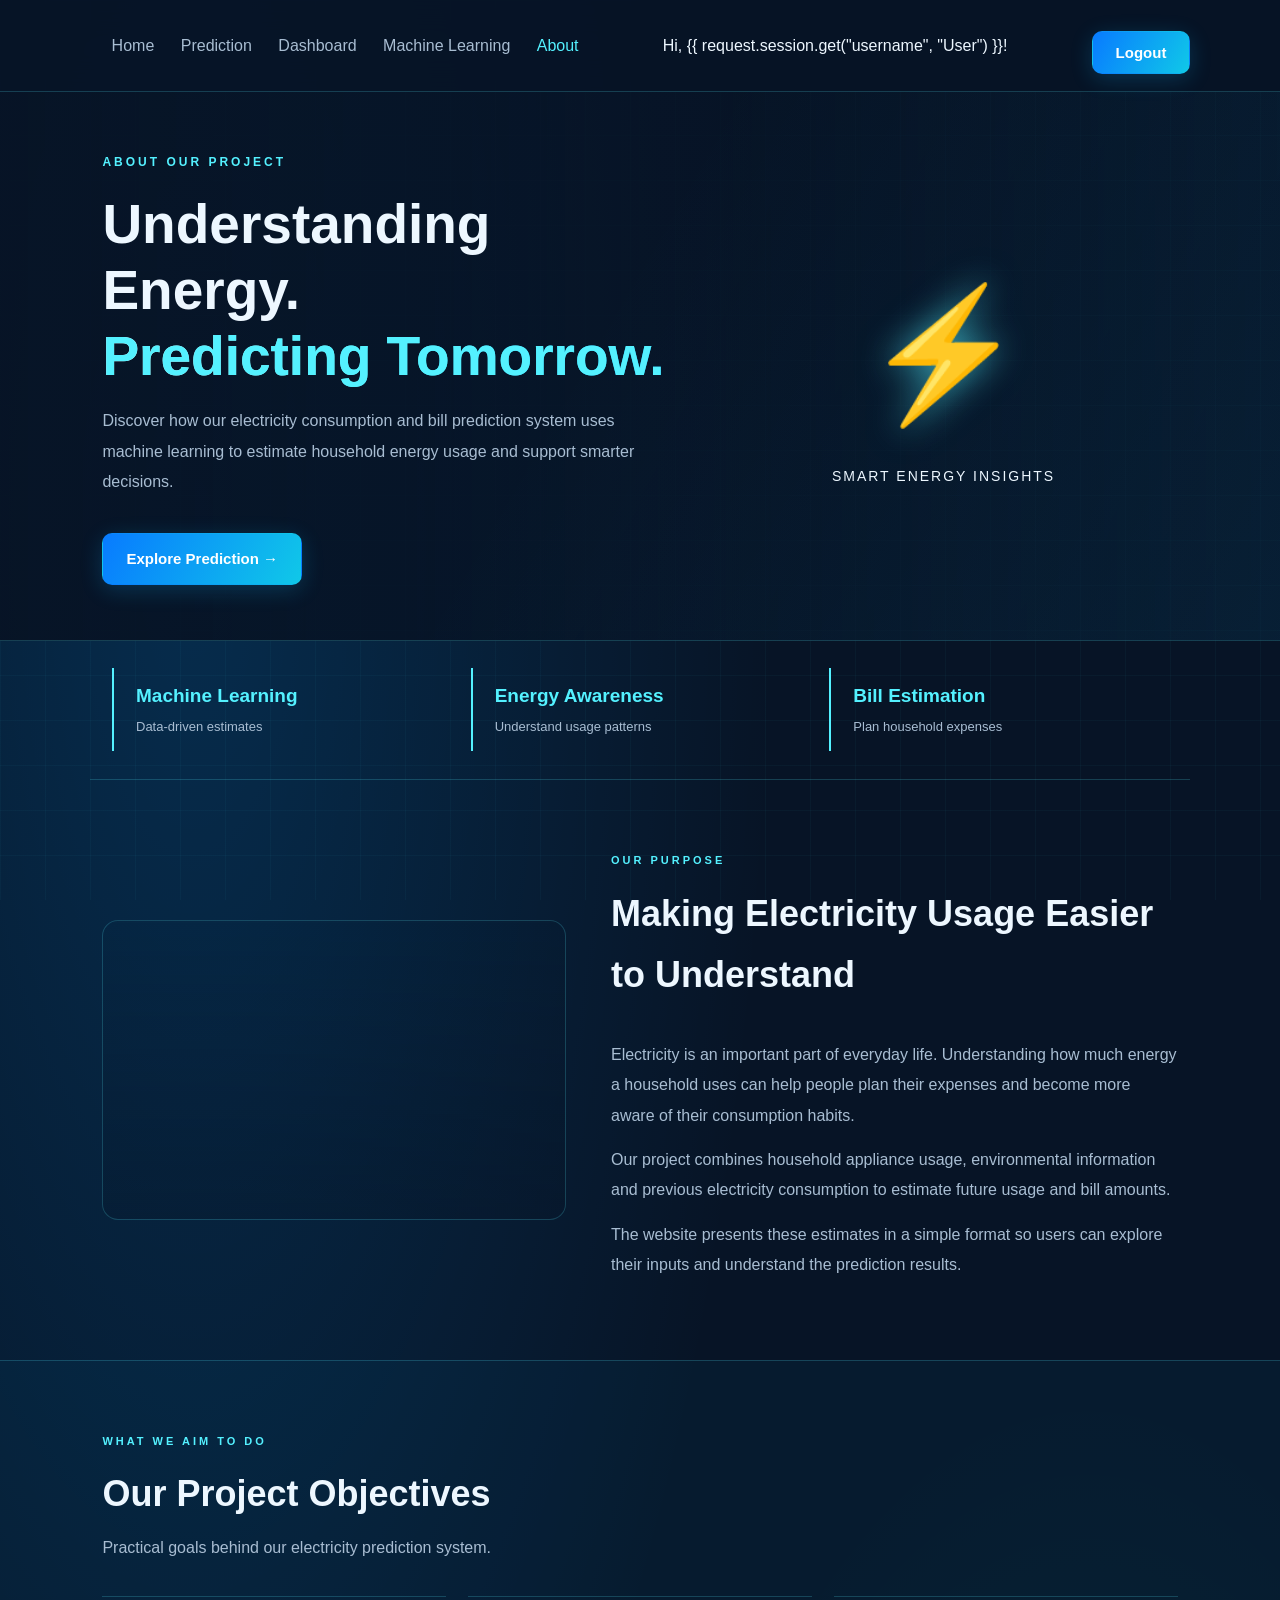
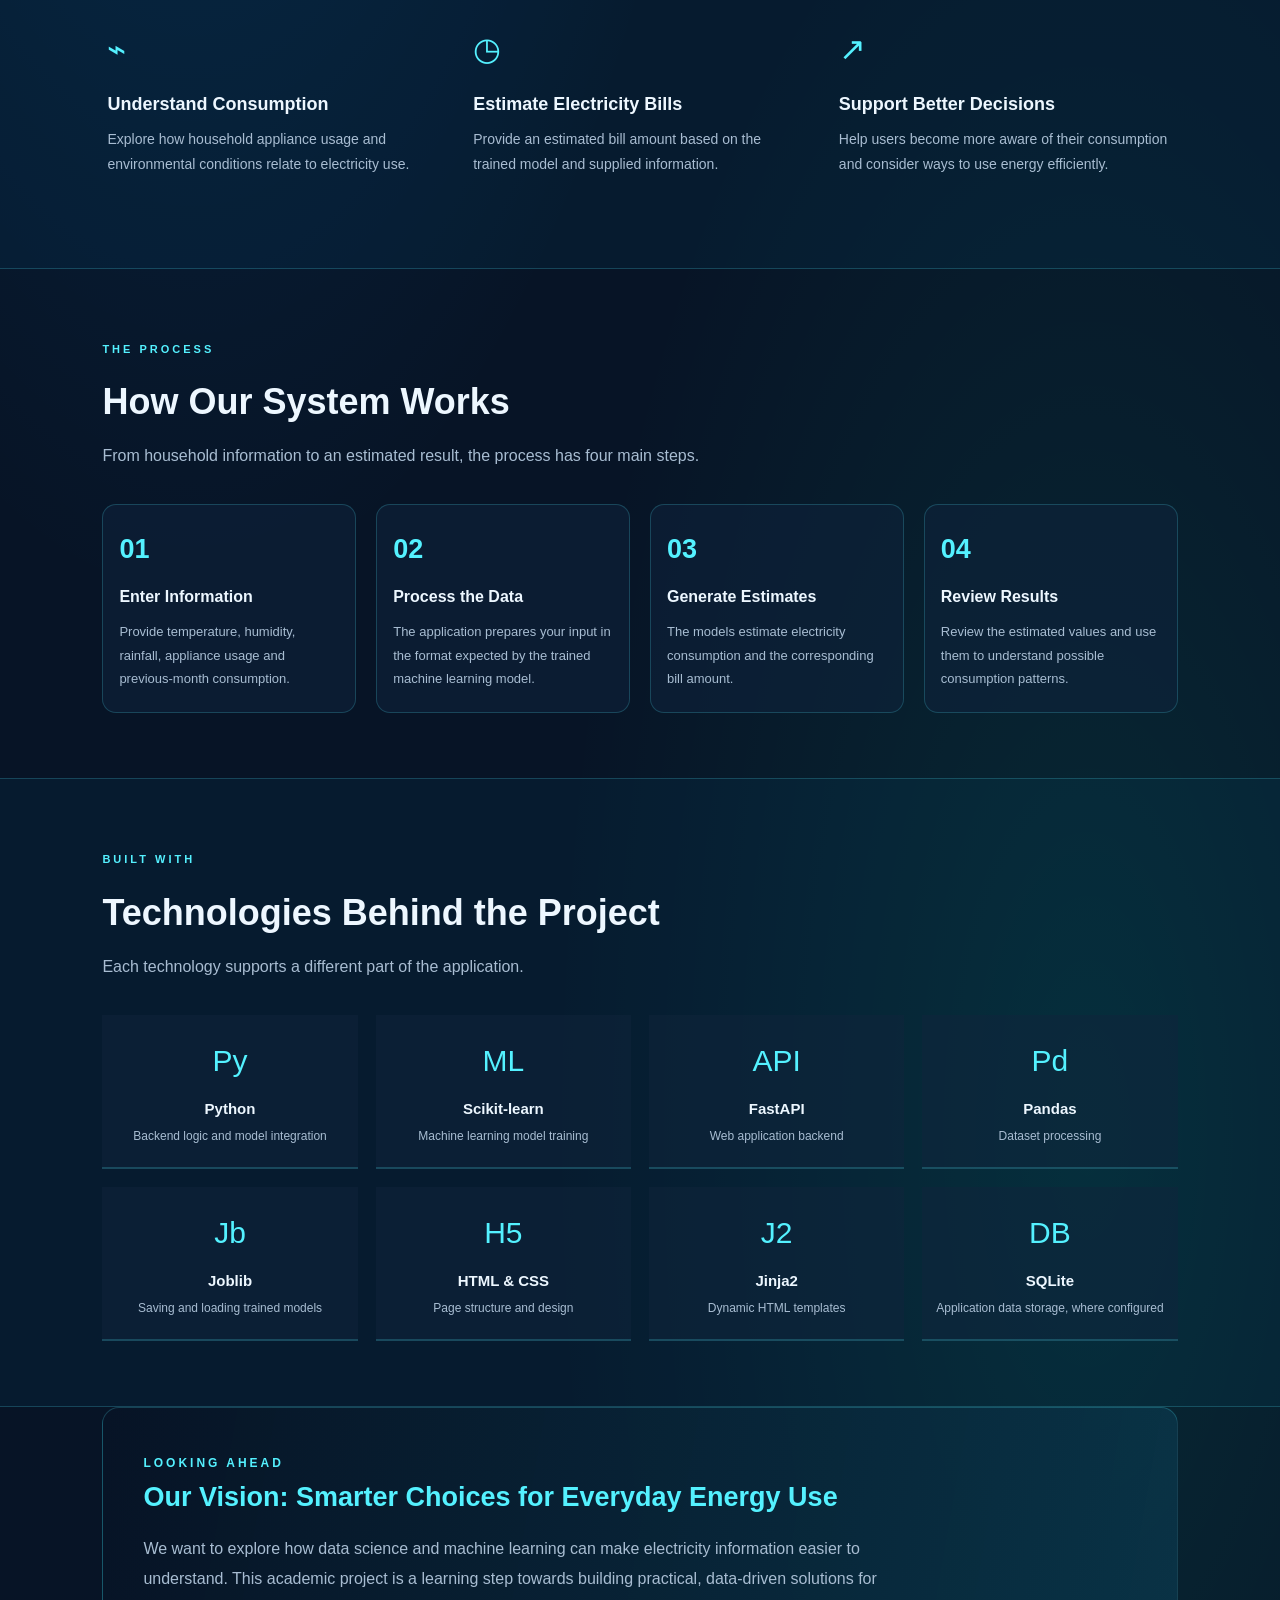
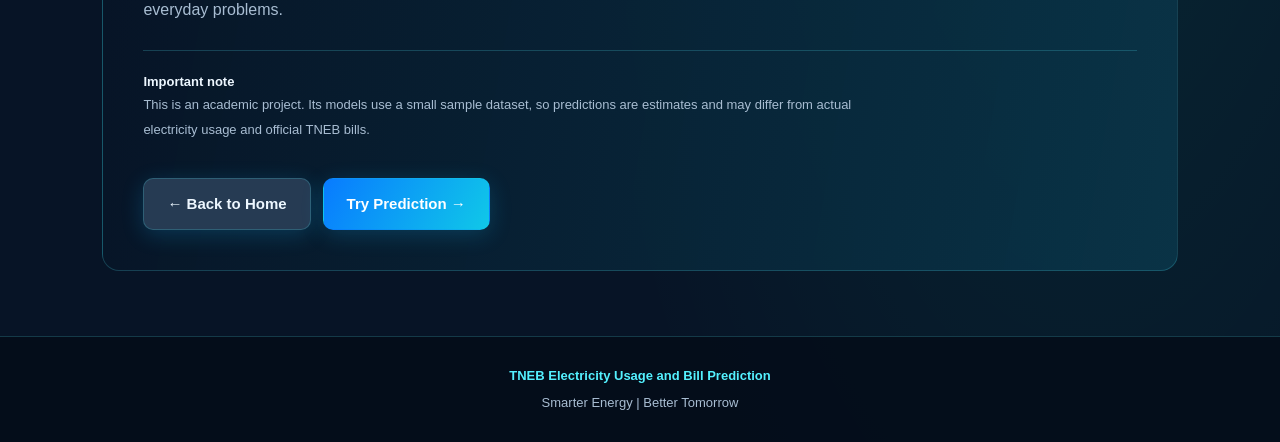
==== templates/about.html @ 6e925c36 "Add files via upload" ====
<!DOCTYPE html>
<html lang="en">
<head>
    <meta charset="UTF-8">
    <meta name="viewport" content="width=device-width, initial-scale=1.0">
    <title>About | TNEB Electricity Prediction</title>
    <link rel="stylesheet" href="/static/style.css">

    <!-- About-page-only styling -->
    <style>
        .about-site {
            color: var(--text);
        }

        .about-site a {
            text-decoration: none;
        }

        .about-site .about-hero {
            min-height: 390px;
            display: grid;
            grid-template-columns: 1.1fr .9fr;
            align-items: center;
            gap: 35px;
            padding: 55px 8%;
            background:
                linear-gradient(90deg,
                    rgba(7,20,38,.98),
                    rgba(7,20,38,.83) 55%,
                    rgba(7,20,38,.48)),
                url("https://images.unsplash.com/photo-1473341304170-971dccb5ac1e?auto=format&fit=crop&w=1600&q=80")
                center/cover;
            border-bottom: 1px solid var(--border);
        }

        .about-site .about-label {
            color: var(--cyan);
            font-size: 12px;
            font-weight: 800;
            letter-spacing: 3px;
        }

        .about-site .about-hero h1 {
            margin: 17px 0;
            color: var(--text);
            font-size: clamp(34px, 4.5vw, 55px);
            line-height: 1.2;
        }

        .about-site .about-hero h1 span {
            color: var(--cyan);
        }

        .about-site .about-hero p {
            max-width: 560px;
            color: var(--muted);
            line-height: 1.9;
        }

        .about-site .about-energy {
            text-align: center;
            font-size: 130px;
            color: var(--cyan);
            text-shadow: 0 0 35px rgba(84,241,255,.6);
        }

        .about-site .about-energy small {
            display: block;
            color: var(--text);
            font-size: 14px;
            letter-spacing: 2px;
            text-shadow: none;
        }

        .about-site .about-stats {
            max-width: 1100px;
            margin: -1px auto 0;
            padding: 28px 22px;
            display: grid;
            grid-template-columns: repeat(3, 1fr);
            gap: 20px;
            border-bottom: 1px solid var(--border);
        }

        .about-site .about-stat {
            padding: 12px 22px;
            border-left: 2px solid var(--cyan);
        }

        .about-site .about-stat strong {
            display: block;
            color: var(--cyan);
            font-size: 19px;
        }

        .about-site .about-stat span {
            color: var(--muted);
            font-size: 13px;
        }

        .about-site .about-section {
            padding: 65px 8%;
        }

        .about-site .about-section-heading {
            margin-bottom: 35px;
        }

        .about-site .about-section-heading > span {
            color: var(--cyan);
            font-size: 11px;
            font-weight: 800;
            letter-spacing: 3px;
        }

        .about-site .about-section-heading h2 {
            margin-top: 10px;
            color: var(--text);
            font-size: clamp(27px, 3vw, 36px);
        }

        .about-site .about-section-heading p {
            max-width: 650px;
            margin-top: 10px;
            color: var(--muted);
        }

        .about-site .about-intro {
            display: grid;
            grid-template-columns: .9fr 1.1fr;
            align-items: center;
            gap: 45px;
        }

        .about-site .about-photo {
            min-height: 300px;
            border: 1px solid var(--border);
            border-radius: 16px;
            background:
                linear-gradient(0deg,
                    rgba(7,20,38,.25),
                    transparent),
                url("https://images.unsplash.com/photo-1497435334941-8c899ee9e8e9?auto=format&fit=crop&w=1000&q=80")
                center/cover;
        }

        .about-site .about-copy h3 {
            color: var(--cyan);
            font-size: 25px;
            margin-bottom: 15px;
        }

        .about-site .about-copy p {
            color: var(--muted);
            line-height: 1.9;
            margin-bottom: 14px;
        }

        .about-site .about-highlight {
            background: rgba(18,184,255,.045);
            border-top: 1px solid var(--border);
            border-bottom: 1px solid var(--border);
        }

        .about-site .about-objectives {
            display: grid;
            grid-template-columns: repeat(3, minmax(0, 1fr));
            gap: 22px;
        }

        .about-site .about-objective {
            padding: 25px 5px;
            border-top: 1px solid var(--border);
            transition: transform .25s;
        }

        .about-site .about-objective:hover {
            transform: translateY(-5px);
        }

        .about-site .about-objective .about-symbol {
            font-size: 32px;
            color: var(--cyan);
        }

        .about-site .about-objective h3 {
            color: var(--text);
            font-size: 18px;
            margin: 12px 0 8px;
        }

        .about-site .about-objective p {
            color: var(--muted);
            font-size: 14px;
            line-height: 1.8;
        }

        .about-site .about-workflow {
            display: grid;
            grid-template-columns: repeat(4, minmax(0, 1fr));
            gap: 20px;
        }

        .about-site .about-step {
            position: relative;
            padding: 22px 16px;
            border: 1px solid var(--border);
            border-radius: 14px;
            background: rgba(16,36,60,.55);
        }

        .about-site .about-step-number {
            color: var(--cyan);
            font-size: 27px;
            font-weight: 800;
        }

        .about-site .about-step h3 {
            margin: 10px 0;
            color: var(--text);
            font-size: 16px;
        }

        .about-site .about-step p {
            color: var(--muted);
            font-size: 13px;
            line-height: 1.8;
        }

        .about-site .about-tech-grid {
            display: grid;
            grid-template-columns: repeat(4, minmax(0, 1fr));
            gap: 18px;
        }

        .about-site .about-tech {
            padding: 20px 12px;
            text-align: center;
            border-bottom: 2px solid var(--border);
            background: rgba(16,36,60,.5);
            transition: border-color .25s, transform .25s;
        }

        .about-site .about-tech:hover {
            border-color: var(--cyan);
            transform: translateY(-4px);
        }

        .about-site .about-tech-icon {
            color: var(--cyan);
            font-size: 30px;
        }

        .about-site .about-tech h3 {
            color: var(--text);
            font-size: 15px;
            margin: 10px 0 5px;
        }

        .about-site .about-tech p {
            color: var(--muted);
            font-size: 12px;
        }

        .about-site .about-vision {
            margin: 0 8% 65px;
            padding: 40px;
            border: 1px solid var(--border);
            border-radius: 17px;
            background:
                linear-gradient(100deg,
                    rgba(7,20,38,.97),
                    rgba(10,55,75,.85)),
                url("https://images.unsplash.com/photo-1473341304170-971dccb5ac1e?auto=format&fit=crop&w=1400&q=80")
                center/cover;
        }

        .about-site .about-vision h2 {
            color: var(--cyan);
            font-size: 27px;
            margin-bottom: 13px;
        }

        .about-site .about-vision p {
            max-width: 750px;
            color: var(--muted);
            line-height: 1.9;
        }

        .about-site .about-disclaimer {
            margin-top: 25px;
            padding-top: 20px;
            border-top: 1px solid var(--border);
            font-size: 13px;
        }

        .about-site .about-actions {
            margin-top: 22px;
            display: flex;
            gap: 12px;
            flex-wrap: wrap;
        }

        .about-site .about-footer {
            padding: 28px 15px;
            text-align: center;
            background: rgba(4,12,24,.8);
            border-top: 1px solid var(--border);
        }

        .about-site .about-footer strong {
            color: var(--cyan);
        }

        .about-site .about-footer p {
            color: var(--muted);
            font-size: 13px;
            margin-top: 5px;
        }

        @media (max-width: 850px) {
            .about-site .about-hero,
            .about-site .about-intro {
                grid-template-columns: 1fr;
            }

            .about-site .about-energy {
                font-size: 90px;
            }

            .about-site .about-objectives {
                grid-template-columns: repeat(2, minmax(0, 1fr));
            }

            .about-site .about-workflow,
            .about-site .about-tech-grid {
                grid-template-columns: repeat(2, minmax(0, 1fr));
            }
        }

        @media (max-width: 520px) {
            .about-site .about-hero {
                padding: 45px 22px;
            }

            .about-site .about-section {
                padding: 42px 22px;
            }

            .about-site .about-stats,
            .about-site .about-objectives,
            .about-site .about-workflow,
            .about-site .about-tech-grid {
                grid-template-columns: 1fr;
            }

            .about-site .about-vision {
                margin: 0 20px 40px;
                padding: 25px;
            }
        }
    </style>
</head>

<body>
<div class="about-site">

    <!-- Navigation -->
    <nav>

        <div class="nav-links">
            <a href="/">Home</a>
            <a href="/prediction">Prediction</a>
            <a href="/dashboard">Dashboard</a>
            <a href="/machine-learning">Machine Learning</a>
            <a href="/about" class="active">About</a>
        </div>

        <span>
            Hi, {{ request.session.get("username", "User") }}!
        </span>

        <form action="/logout" method="post">
            <button class="button" type="submit">Logout</button>
        </form>
    </nav>

    <!-- Hero -->
    <header class="about-hero">
        <div class="hero-content">
            <span class="about-label">ABOUT OUR PROJECT</span>

            <h1>
                Understanding Energy.<br>
                <span>Predicting Tomorrow.</span>
            </h1>

            <p>
                Discover how our electricity consumption and bill
                prediction system uses machine learning to estimate
                household energy usage and support smarter decisions.
            </p>

            <a href="/prediction" class="button">
                Explore Prediction →
            </a>
        </div>

        <div class="hero-visual">
            <div class="about-energy">
                ⚡
                <small>SMART ENERGY INSIGHTS</small>
            </div>
        </div>
    </header>

    <!-- Project highlights -->
    <div class="about-stats">
        <div class="about-stat">
            <strong>Machine Learning</strong>
            <span>Data-driven estimates</span>
        </div>

        <div class="about-stat">
            <strong>Energy Awareness</strong>
            <span>Understand usage patterns</span>
        </div>

        <div class="about-stat">
            <strong>Bill Estimation</strong>
            <span>Plan household expenses</span>
        </div>
    </div>

    <!-- About the project -->
    <section class="about-section">
        <div class="about-intro">
            <div class="about-photo"></div>

            <div class="about-copy">
                <div class="about-section-heading">
                    <span>OUR PURPOSE</span>
                    <h2>Making Electricity Usage Easier to Understand</h2>
                </div>

                <p>
                    Electricity is an important part of everyday life.
                    Understanding how much energy a household uses can
                    help people plan their expenses and become more
                    aware of their consumption habits.
                </p>

                <p>
                    Our project combines household appliance usage,
                    environmental information and previous electricity
                    consumption to estimate future usage and bill amounts.
                </p>

                <p>
                    The website presents these estimates in a simple
                    format so users can explore their inputs and
                    understand the prediction results.
                </p>
            </div>
        </div>
    </section>

    <!-- Objectives -->
    <section class="about-section about-highlight">
        <div class="about-section-heading">
            <span>WHAT WE AIM TO DO</span>
            <h2>Our Project Objectives</h2>
            <p>
                Practical goals behind our electricity prediction system.
            </p>
        </div>

        <div class="about-objectives">
            <article class="about-objective">
                <div class="about-symbol">⌁</div>
                <h3>Understand Consumption</h3>
                <p>
                    Explore how household appliance usage and
                    environmental conditions relate to electricity use.
                </p>
            </article>

            <article class="about-objective">
                <div class="about-symbol">◷</div>
                <h3>Estimate Electricity Bills</h3>
                <p>
                    Provide an estimated bill amount based on the
                    trained model and supplied information.
                </p>
            </article>

            <article class="about-objective">
                <div class="about-symbol">↗</div>
                <h3>Support Better Decisions</h3>
                <p>
                    Help users become more aware of their consumption
                    and consider ways to use energy efficiently.
                </p>
            </article>
        </div>
    </section>

    <!-- Workflow -->
    <section class="about-section">
        <div class="about-section-heading">
            <span>THE PROCESS</span>
            <h2>How Our System Works</h2>
            <p>
                From household information to an estimated result,
                the process has four main steps.
            </p>
        </div>

        <div class="about-workflow">
            <article class="about-step">
                <div class="about-step-number">01</div>
                <h3>Enter Information</h3>
                <p>
                    Provide temperature, humidity, rainfall,
                    appliance usage and previous-month consumption.
                </p>
            </article>

            <article class="about-step">
                <div class="about-step-number">02</div>
                <h3>Process the Data</h3>
                <p>
                    The application prepares your input in the format
                    expected by the trained machine learning model.
                </p>
            </article>

            <article class="about-step">
                <div class="about-step-number">03</div>
                <h3>Generate Estimates</h3>
                <p>
                    The models estimate electricity consumption
                    and the corresponding bill amount.
                </p>
            </article>

            <article class="about-step">
                <div class="about-step-number">04</div>
                <h3>Review Results</h3>
                <p>
                    Review the estimated values and use them to
                    understand possible consumption patterns.
                </p>
            </article>
        </div>
    </section>

    <!-- Technologies -->
    <section class="about-section about-highlight">
        <div class="about-section-heading">
            <span>BUILT WITH</span>
            <h2>Technologies Behind the Project</h2>
            <p>
                Each technology supports a different part of the application.
            </p>
        </div>

        <div class="about-tech-grid">
            <article class="about-tech">
                <div class="about-tech-icon">Py</div>
                <h3>Python</h3>
                <p>Backend logic and model integration</p>
            </article>

            <article class="about-tech">
                <div class="about-tech-icon">ML</div>
                <h3>Scikit-learn</h3>
                <p>Machine learning model training</p>
            </article>

            <article class="about-tech">
                <div class="about-tech-icon">API</div>
                <h3>FastAPI</h3>
                <p>Web application backend</p>
            </article>

            <article class="about-tech">
                <div class="about-tech-icon">Pd</div>
                <h3>Pandas</h3>
                <p>Dataset processing</p>
            </article>

            <article class="about-tech">
                <div class="about-tech-icon">Jb</div>
                <h3>Joblib</h3>
                <p>Saving and loading trained models</p>
            </article>

            <article class="about-tech">
                <div class="about-tech-icon">H5</div>
                <h3>HTML & CSS</h3>
                <p>Page structure and design</p>
            </article>

            <article class="about-tech">
                <div class="about-tech-icon">J2</div>
                <h3>Jinja2</h3>
                <p>Dynamic HTML templates</p>
            </article>

            <article class="about-tech">
                <div class="about-tech-icon">DB</div>
                <h3>SQLite</h3>
                <p>Application data storage, where configured</p>
            </article>
        </div>
    </section>

    <!-- Vision and disclaimer -->
    <section class="about-vision">
        <span class="about-label">LOOKING AHEAD</span>
        <h2>Our Vision: Smarter Choices for Everyday Energy Use</h2>

        <p>
            We want to explore how data science and machine learning
            can make electricity information easier to understand.
            This academic project is a learning step towards building
            practical, data-driven solutions for everyday problems.
        </p>

        <div class="about-disclaimer">
            <strong>Important note</strong>
            <p>
                This is an academic project. Its models use a small
                sample dataset, so predictions are estimates and may
                differ from actual electricity usage and official
                TNEB bills.
            </p>
        </div>

        <div class="about-actions">
            <a href="/" class="button secondary">← Back to Home</a>
            <a href="/prediction" class="button">Try Prediction →</a>
        </div>
    </section>

    <!-- Footer -->
    <footer class="about-footer">
        <strong>TNEB Electricity Usage and Bill Prediction</strong>
        <p>Smarter Energy | Better Tomorrow</p>
    </footer>

</div>
</body>
</html>
---- static/style.css ----
/* ==========================================
        TNEB ELECTRICITY USAGE AND BILL PREDICTION
        Complete Website Stylesheet
        ========================================== */

        /* RESET */
        * {
            margin: 0;
            padding: 0;
            box-sizing: border-box;
        }

        :root {
            --bg: #071426;
            --panel: #10243c;
            --blue: #12b8ff;
            --cyan: #54f1ff;
            --text: #edf7ff;
            --muted: #a8bdd2;
            --border: rgba(84, 241, 255, 0.2);
        }

        html {
            scroll-behavior: smooth;
        }

        body {
            font-family: "Segoe UI", Arial, sans-serif;
            background:
                radial-gradient(
                    ellipse at 15% 15%,
                    rgba(0, 155, 255, 0.18),
                    transparent 38%
                ),
                radial-gradient(
                    ellipse at 85% 75%,
                    rgba(0, 255, 200, 0.09),
                    transparent 35%
                ),
                var(--bg);
            color: var(--text);
            min-height: 100vh;
            line-height: 1.7;
            overflow-x: hidden;
        }

        /* BACKGROUND GRID */
        body::before {
            content: "";
            position: fixed;
            inset: 0;
            background-image:
                linear-gradient(
                    rgba(84, 241, 255, 0.035) 1px,
                    transparent 1px
                ),
                linear-gradient(
                    90deg,
                    rgba(84, 241, 255, 0.035) 1px,
                    transparent 1px
                );
            background-size: 45px 45px;
            pointer-events: none;
            z-index: -1;
        }

        /* ==========================================
        NAVIGATION
        ========================================== */

        nav {
            position: sticky;
            top: 0;
            z-index: 100;
            display: flex;
            justify-content: space-between;
            align-items: center;
            flex-wrap: wrap;
            gap: 15px;
            padding: 17px 7%;
            background: rgba(7, 20, 38, 0.94);
            backdrop-filter: blur(16px);
            border-bottom: 1px solid var(--border);
        }

        nav a {
            color: var(--muted);
            text-decoration: none;
            margin-left: 22px;
            transition: color 0.25s ease;
        }

        nav a:hover,
        nav a.active {
            color: var(--cyan);
        }

        nav .logo {
            color: var(--cyan);
            font-size: 22px;
            font-weight: 800;
            letter-spacing: 0.5px;
            margin-left: 0;
        }

        /* ==========================================
        HOMEPAGE HERO
        ========================================== */

        .hero {
            position: relative;
            text-align: center;
            padding: 100px 22px 90px;
            background:
                radial-gradient(
                    ellipse at center,
                    rgba(0, 150, 255, 0.16),
                    transparent 65%
                );
        }

        .eyebrow {
            display: inline-block;
            color: var(--cyan);
            border: 1px solid var(--border);
            background: rgba(18, 184, 255, 0.08);
            border-radius: 30px;
            padding: 6px 16px;
            font-size: 12px;
            font-weight: bold;
            letter-spacing: 2px;
        }

        .hero h1 {
            max-width: 900px;
            margin: 22px auto;
            font-size: clamp(34px, 6vw, 64px);
            line-height: 1.15;
            font-weight: 800;
            background: linear-gradient(
                100deg,
                #ffffff,
                #54f1ff,
                #12b8ff
            );
            background-clip: text;
            -webkit-background-clip: text;
            color: transparent;
        }

        .hero p {
            max-width: 670px;
            margin: 0 auto 25px;
            color: var(--muted);
            font-size: 17px;
        }

        /* ==========================================
        BUTTONS
        ========================================== */

        .button {
            display: inline-block;
            padding: 12px 23px;
            margin-top: 14px;
            border: 1px solid transparent;
            border-radius: 10px;
            background: linear-gradient(
                120deg,
                #087bff,
                #10c8e8
            );
            color: #ffffff;
            font-size: 15px;
            font-weight: 700;
            text-decoration: none;
            cursor: pointer;
            box-shadow: 0 5px 22px rgba(18, 184, 255, 0.2);
            transition: transform 0.25s, box-shadow 0.25s;
        }

        .button:hover {
            transform: translateY(-3px);
            box-shadow: 0 8px 30px rgba(18, 184, 255, 0.38);
        }

        .secondary {
            background: #263b53;
            color: var(--text);
            border-color: var(--border);
        }

        .full-width {
            width: 100%;
            margin-top: 25px;
        }

        /* ==========================================
        HOMEPAGE FEATURE CARDS
        ========================================== */

        .features {
            max-width: 1100px;
            margin: 0 auto 65px;
            padding: 0 22px;
            display: grid;
            grid-template-columns: repeat(
                auto-fit,
                minmax(220px, 1fr)
            );
            gap: 22px;
        }

        .card {
            background: linear-gradient(
                145deg,
                rgba(20, 46, 73, 0.96),
                rgba(12, 29, 49, 0.96)
            );
            padding: 25px;
            border-radius: 17px;
            border: 1px solid var(--border);
            box-shadow: 0 12px 35px rgba(0, 0, 0, 0.16);
            transition: transform 0.3s, border-color 0.3s;
        }

        .card:hover {
            transform: translateY(-5px);
            border-color: rgba(84, 241, 255, 0.65);
        }

        .card h2,
        .card h3 {
            color: var(--cyan);
            margin-bottom: 10px;
        }

        .card p,
        .card li {
            color: var(--muted);
        }

        /* ==========================================
        PREDICTION AND GENERAL CONTENT CONTAINER
        Original styling retained for other pages
        ========================================== */

        .form-container {
            width: min(760px, calc(100% - 32px));
            margin: 42px auto;
            padding: clamp(22px, 5vw, 38px);
            background: rgba(13, 31, 52, 0.92);
            border: 1px solid var(--border);
            border-radius: 20px;
            box-shadow: 0 20px 65px rgba(0, 0, 0, 0.24);
            backdrop-filter: blur(12px);
        }

        .form-container > h1 {
            color: var(--cyan);
            font-size: clamp(27px, 4vw, 38px);
            margin-bottom: 10px;
        }

        .form-container > p {
            color: var(--muted);
            margin-bottom: 16px;
        }

        /* INPUT FIELDS */
        form label {
            display: block;
            margin-top: 17px;
            margin-bottom: 6px;
            color: #d9edff;
            font-size: 14px;
            font-weight: 600;
        }

        form input {
            width: 100%;
            padding: 13px 15px;
            color: var(--text);
            background: #08182a;
            border: 1px solid #29445e;
            border-radius: 9px;
            font-size: 16px;
            outline: none;
            transition: border-color 0.25s, box-shadow 0.25s;
        }

        form input:focus {
            border-color: var(--cyan);
            box-shadow: 0 0 0 3px rgba(84, 241, 255, 0.12);
        }

        form input::placeholder {
            color: #7890a8;
        }

        /* RESULTS */
        .result-grid {
            display: grid;
            grid-template-columns: repeat(
                auto-fit,
                minmax(200px, 1fr)
            );
            gap: 18px;
            margin: 25px 0;
        }

        .result-value {
            color: var(--cyan) !important;
            font-size: clamp(25px, 4vw, 34px);
            font-weight: 800;
            overflow-wrap: anywhere;
            margin-top: 10px;
        }

        .note {
            color: #92a9c0;
            font-size: 13px;
            margin: 24px 0;
        }

        .error {
            color: #ffc6c6;
            background: rgba(220, 38, 38, 0.13);
            border: 1px solid rgba(248, 113, 113, 0.45);
            border-radius: 10px;
            padding: 13px;
            margin: 16px 0;
        }

        .form-container ul {
            padding-left: 22px;
        }

        .form-container article {
            margin-top: 20px;
        }

        /* ==========================================
        ABOUT PAGE BACKGROUND
        ========================================== */

        .about-page {
            background:
                radial-gradient(
                    ellipse at 10% 10%,
                    rgba(18, 184, 255, 0.13),
                    transparent 38%
                ),
                radial-gradient(
                    ellipse at 90% 65%,
                    rgba(0, 255, 200, 0.07),
                    transparent 35%
                ),
                var(--bg);
        }

        /* ==========================================
        ABOUT PAGE CONTENT
        No outer frame, centered readable content
        ========================================== */

        .about-content-page {
            width: 100%;
            max-width: 1100px;
            margin: 0 auto;
            padding: 40px 25px;
            background: transparent;
            border: none;
            border-radius: 0;
            box-shadow: none;
            backdrop-filter: none;
        }

        .about-content-page > h1 {
            color: var(--cyan);
            font-size: clamp(28px, 4vw, 40px);
            line-height: 1.3;
            margin: 20px 0 15px;
        }

        .about-content-page > p {
            max-width: 850px;
            color: var(--muted);
            font-size: 15px;
            line-height: 1.8;
            margin-bottom: 25px;
        }

        /* About project cards */
        .about-content-page > article.card {
            display: block;
            width: 100%;
            margin: 20px 0;
            padding: 28px;
            background: linear-gradient(
                145deg,
                rgba(20, 46, 73, 0.96),
                rgba(12, 29, 49, 0.96)
            );
            border: 1px solid var(--border);
            border-radius: 17px;
            box-shadow: 0 12px 35px rgba(0, 0, 0, 0.16);
        }

        .about-content-page > article.card:hover {
            transform: none;
            border-color: rgba(84, 241, 255, 0.45);
        }

        .about-content-page > article.card h2 {
            color: var(--cyan);
            font-size: 21px;
            line-height: 1.4;
            margin-bottom: 15px;
        }

        .about-content-page > article.card p,
        .about-content-page > article.card li {
            color: var(--muted);
            font-size: 15px;
            line-height: 1.85;
            overflow-wrap: break-word;
        }

        .about-content-page > article.card p {
            margin-bottom: 14px;
        }

        .about-content-page > article.card ul,
        .about-content-page > article.card ol {
            padding-left: 25px;
            margin: 12px 0;
        }

        .about-content-page > article.card li {
            margin-bottom: 7px;
        }

        .about-content-page .note {
            color: #92a9c0;
            font-size: 13px;
            margin: 25px 0;
        }

        .about-content-page > .button {
            margin-right: 10px;
        }

        /* ==========================================
        ABOUT PAGE NAVIGATION
        ========================================== */

        .about-page .navbar {
            position: sticky;
            top: 0;
            z-index: 100;
        }

        .about-page .nav-links {
            display: flex;
            align-items: center;
            flex-wrap: wrap;
            gap: 10px;
        }

        .about-page .nav-links a {
            margin-left: 10px;
        }

        .about-page .nav-links a.active {
            color: var(--cyan);
        }

        /* ==========================================
        ABOUT PAGE HERO WITH ELECTRICITY IMAGE
        ========================================== */

        .about-hero {
            position: relative;
            display: grid;
            grid-template-columns: 1.1fr 0.9fr;
            align-items: center;
            gap: 35px;
            min-height: 480px;
            padding: 75px 8%;
            background:
                linear-gradient(
                    90deg,
                    rgba(7, 20, 38, 0.97) 0%,
                    rgba(7, 20, 38, 0.88) 55%,
                    rgba(7, 20, 38, 0.65) 100%
                ),
                url("https://images.unsplash.com/photo-1473341304170-971dccb5ac1e?auto=format&fit=crop&w=1800&q=85")
                center / cover no-repeat;
            border-bottom: 1px solid var(--border);
            overflow: hidden;
        }

        .about-hero::after {
            content: "";
            position: absolute;
            inset: 0;
            background: linear-gradient(
                120deg,
                transparent 45%,
                rgba(18, 184, 255, 0.07)
            );
            pointer-events: none;
        }

        .hero-content {
            position: relative;
            z-index: 1;
        }

        .hero-tag {
            display: inline-block;
            color: var(--cyan);
            border: 1px solid var(--border);
            background: rgba(18, 184, 255, 0.08);
            border-radius: 30px;
            padding: 7px 15px;
            font-size: 11px;
            font-weight: 800;
            letter-spacing: 2px;
        }

        .about-hero h1 {
            margin: 24px 0;
            color: var(--text);
            font-size: clamp(34px, 4.5vw, 58px);
            line-height: 1.18;
            font-weight: 800;
        }

        .about-hero h1 span {
            background: linear-gradient(
                100deg,
                #ffffff,
                var(--cyan),
                var(--blue)
            );
            background-clip: text;
            -webkit-background-clip: text;
            color: transparent;
        }

        .about-hero p {
            max-width: 610px;
            margin-bottom: 22px;
            color: var(--muted);
            font-size: 16px;
            line-height: 1.9;
        }

        /* ELECTRICITY ILLUSTRATION */
        .hero-visual {
            position: relative;
            display: flex;
            justify-content: center;
            align-items: center;
            min-height: 320px;
            z-index: 1;
        }

        .energy-circle {
            display: flex;
            align-items: center;
            justify-content: center;
            width: 235px;
            height: 235px;
            border: 1px solid rgba(84, 241, 255, 0.7);
            border-radius: 50%;
            background: radial-gradient(
                circle,
                rgba(18, 184, 255, 0.23),
                rgba(7, 20, 38, 0.2)
            );
            box-shadow:
                0 0 35px rgba(18, 184, 255, 0.2),
                inset 0 0 35px rgba(84, 241, 255, 0.1);
        }

        .energy-icon {
            color: var(--cyan);
            font-size: 105px;
            filter: drop-shadow(0 0 18px rgba(84, 241, 255, 0.7));
        }

        .floating-card {
            position: absolute;
            display: flex;
            align-items: center;
            gap: 12px;
            padding: 14px 17px;
            background: rgba(16, 36, 60, 0.94);
            border: 1px solid var(--border);
            border-radius: 13px;
            box-shadow: 0 12px 30px rgba(0, 0, 0, 0.3);
            backdrop-filter: blur(12px);
        }

        .floating-card > span {
            font-size: 25px;
        }

        .floating-card strong,
        .floating-card small {
            display: block;
        }

        .floating-card strong {
            color: var(--text);
            font-size: 13px;
        }

        .floating-card small {
            color: var(--muted);
            font-size: 11px;
            margin-top: 4px;
        }

        .card-one {
            top: 15px;
            right: 0;
        }

        .card-two {
            bottom: 15px;
            left: 0;
        }

        /* ==========================================
        ABOUT PAGE HIGHLIGHT CARDS
        ========================================== */

        .about-highlights {
            max-width: 1200px;
            margin: 0 auto;
            padding: 50px 25px;
            display: grid;
            grid-template-columns: repeat(3, minmax(0, 1fr));
            gap: 22px;
        }

        .highlight-card,
        .objective-card,
        .technology-card {
            background: linear-gradient(
                145deg,
                rgba(20, 46, 73, 0.96),
                rgba(12, 29, 49, 0.96)
            );
            border: 1px solid var(--border);
            border-radius: 17px;
            padding: 26px;
            box-shadow: 0 12px 35px rgba(0, 0, 0, 0.16);
            transition: transform 0.3s, border-color 0.3s,
                        box-shadow 0.3s;
        }

        .highlight-card:hover,
        .objective-card:hover,
        .technology-card:hover {
            transform: translateY(-5px);
            border-color: rgba(84, 241, 255, 0.7);
            box-shadow: 0 15px 35px rgba(18, 184, 255, 0.1);
        }

        .highlight-icon {
            font-size: 34px;
        }

        .highlight-card h3,
        .objective-card h3,
        .technology-card h3 {
            color: var(--cyan);
            margin: 14px 0 9px;
        }

        .highlight-card p,
        .objective-card p,
        .technology-card p {
            color: var(--muted);
            font-size: 14px;
            line-height: 1.8;
        }

        /* ==========================================
        ABOUT PAGE COMMON SECTIONS
        ========================================== */

        .about-section {
            padding: 70px 8%;
        }

        .section-heading {
            text-align: center;
            margin-bottom: 42px;
        }

        .section-heading > span {
            color: var(--cyan);
            font-size: 12px;
            font-weight: 800;
            letter-spacing: 3px;
        }

        .section-heading h2 {
            margin: 12px 0;
            color: var(--text);
            font-size: clamp(28px, 3.5vw, 40px);
        }

        .section-heading p {
            color: var(--muted);
        }

        /* PROJECT OVERVIEW IMAGE */
        .about-content {
            display: grid;
            grid-template-columns: 0.9fr 1.1fr;
            align-items: stretch;
            gap: 40px;
        }

        .about-image {
            min-height: 350px;
            display: flex;
            align-items: flex-end;
            padding: 28px;
            border: 1px solid var(--border);
            border-radius: 18px;
            overflow: hidden;
            background:
                linear-gradient(
                    to top,
                    rgba(7, 20, 38, 0.98),
                    rgba(7, 20, 38, 0.1)
                ),
                url("https://images.unsplash.com/photo-1497435334941-8c899ee9e8e9?auto=format&fit=crop&w=1000&q=85")
                center / cover no-repeat;
            box-shadow: 0 15px 40px rgba(0, 0, 0, 0.2);
        }

        .image-overlay h3 {
            color: #ffffff;
            font-size: 24px;
            margin: 10px 0;
        }

        .image-overlay p {
            color: var(--cyan);
        }

        .large-bolt {
            font-size: 48px;
            color: var(--cyan);
            filter: drop-shadow(0 0 14px rgba(84, 241, 255, 0.8));
        }

        /* PROJECT DESCRIPTION */
        .about-text h3 {
            color: var(--cyan);
            font-size: 26px;
            margin-bottom: 15px;
        }

        .about-text p {
            color: var(--muted);
            line-height: 1.95;
            font-size: 15px;
            margin-bottom: 16px;
        }

        /* ==========================================
        PROJECT OBJECTIVES
        ========================================== */

        .objectives-section {
            background: rgba(16, 36, 60, 0.35);
            border-top: 1px solid rgba(84, 241, 255, 0.08);
            border-bottom: 1px solid rgba(84, 241, 255, 0.08);
        }

        .objectives-grid {
            display: grid;
            grid-template-columns: repeat(2, minmax(0, 1fr));
            gap: 22px;
        }

        .objective-card > span {
            color: var(--cyan);
            font-size: 30px;
            font-weight: 800;
        }

        /* ==========================================
        PROJECT WORKFLOW
        ========================================== */

        .workflow-grid {
            display: grid;
            grid-template-columns: repeat(4, minmax(0, 1fr));
            gap: 20px;
        }

        .workflow-step {
            padding: 25px 15px;
            text-align: center;
            border-top: 1px solid var(--border);
            border-radius: 12px;
            transition: background 0.3s;
        }

        .workflow-step:hover {
            background: rgba(18, 184, 255, 0.06);
        }

        .step-number {
            width: 54px;
            height: 54px;
            display: grid;
            place-items: center;
            margin: 0 auto 18px;
            background: linear-gradient(120deg, #087bff, #10c8e8);
            color: #ffffff;
            border-radius: 50%;
            font-size: 20px;
            font-weight: 800;
            box-shadow: 0 0 22px rgba(18, 184, 255, 0.22);
        }

        .workflow-step h3 {
            color: var(--cyan);
            margin-bottom: 9px;
        }

        .workflow-step p {
            color: var(--muted);
            font-size: 13px;
            line-height: 1.8;
        }

        /* ==========================================
        TECHNOLOGY CARDS
        ========================================== */

        .technology-grid {
            display: grid;
            grid-template-columns: repeat(3, minmax(0, 1fr));
            gap: 20px;
        }

        .technology-card {
            text-align: center;
        }

        .tech-icon {
            font-size: 38px;
            margin-bottom: 8px;
        }

        /* ==========================================
        FUTURE ENHANCEMENTS
        ========================================== */

        .future-section {
            margin: 25px 8% 65px;
            padding: 50px;
            border: 1px solid var(--border);
            border-radius: 20px;
            background:
                linear-gradient(
                    100deg,
                    rgba(7, 20, 38, 0.97),
                    rgba(9, 49, 72, 0.86)
                ),
                url("https://images.unsplash.com/photo-1473341304170-971dccb5ac1e?auto=format&fit=crop&w=1400&q=80")
                center / cover no-repeat;
            box-shadow: 0 15px 40px rgba(0, 0, 0, 0.2);
        }

        .future-section h2 {
            max-width: 700px;
            color: var(--text);
            font-size: clamp(27px, 3.5vw, 42px);
            line-height: 1.3;
            margin: 18px 0;
        }

        .future-section p {
            max-width: 750px;
            color: var(--muted);
            line-height: 1.9;
            margin-bottom: 18px;
        }

        /* ==========================================
        FOOTER
        ========================================== */

        footer {
            text-align: center;
            color: #8199b2;
            padding: 25px 15px;
            margin-top: 30px;
            border-top: 1px solid rgba(84, 241, 255, 0.1);
            font-size: 13px;
        }

        .about-page .footer {
            text-align: center;
            padding: 28px 15px;
            background: rgba(4, 12, 24, 0.8);
            border-top: 1px solid var(--border);
        }

        .about-page .footer p {
            color: var(--cyan);
            font-weight: 700;
        }

        .about-page .footer small {
            color: var(--muted);
        }

        /* ==========================================
        RESPONSIVE DESIGN
        ========================================== */

        @media (max-width: 900px) {
            .about-hero {
                grid-template-columns: 1fr;
                padding: 65px 7%;
            }

            .hero-visual {
                min-height: 290px;
            }

            .about-content {
                grid-template-columns: 1fr;
            }

            .workflow-grid {
                grid-template-columns: repeat(2, minmax(0, 1fr));
            }

            .technology-grid {
                grid-template-columns: repeat(2, minmax(0, 1fr));
            }

            .about-highlights {
                grid-template-columns: repeat(2, minmax(0, 1fr));
            }
        }

        @media (max-width: 600px) {
            nav {
                padding: 15px 18px;
            }

            nav a {
                margin-left: 10px;
                font-size: 14px;
            }

            nav .logo {
                font-size: 19px;
            }

            .hero {
                padding: 65px 18px;
            }

            .features {
                grid-template-columns: 1fr;
            }

            .form-container {
                margin: 24px auto;
            }

            .about-page .navbar {
                padding: 15px 18px;
                gap: 12px;
            }

            .about-page .nav-links {
                gap: 4px;
            }

            .about-page .nav-links a {
                margin-left: 8px;
                font-size: 13px;
            }

            .about-hero {
                padding: 55px 22px;
            }

            .about-hero p {
                font-size: 14px;
            }

            .hero-visual {
                min-height: 260px;
            }

            .energy



.chart-container {
    width: 90%;
    max-width: 420px;
    margin: 20px auto;
    padding: 15px;
    box-sizing: border-box;
    background: #fff;
    border-radius: 12px;
    box-shadow: 0 3px 12px rgba(0, 0, 0, 0.15);
}

.chart-container h2 {
    font-size: 17px;
    text-align: center;
    margin: 0 0 12px;
}

.chart-box {
    position: relative;
    width: 100%;
    height: 200px;
}

.chart-box canvas {
    width: 100% !important;
    height: 100% !important;
}
.bill-amount {
    text-align: center;
    font-size: 20px;
    font-weight: bold;
    color: #059669;
    margin: 10px 0 0;
}

/* Make only the bill chart smaller */
.chart-container:has(#billChart) {
    max-width: 300px;
    height: auto;
    padding: 12px;
}

.chart-container:has(#billChart) .chart-box {
    height: 130px;
    max-width: 100%;
}

.chart-container:has(#billChart) h2 {
    font-size: 15px;
}


/* Fix oversized estimated bill chart */
.chart-container:has(#billChart) {
    width: 300px;
    max-width: 90%;
    height: auto;
    padding: 15px;
    margin: 20px auto;
    box-sizing: border-box;
}

.chart-container:has(#billChart) .chart-box {
    position: relative;
    width: 100%;
    height: 150px;
}

.chart-container:has(#billChart) canvas {
    width: 100% !important;
    height: 100% !important;
    max-height: 150px !important;
}

/* Improve text visibility on machine learning cards */
.ml-card {
    background-color: #ffffff;
    color: #1f2937;
    border: 1px solid #e2e8f0;
}

.ml-card h2,
.ml-card h3 {
    color: #1e3a8a;
}

.ml-card p,
.ml-card li {
    color: #142541;
    line-height: 1.7;
}

.ml-hero h1,
.ml-hero p {
    color: #ffffff;
}

.ml-status {
    background-color: #dcfce7;
    color: #000000;
    font-weight: 600;
}
/* ==========================================
   DASHBOARD + MACHINE LEARNING THEME FIX
   Match the existing website design
   ========================================== */

/* Keep the original dark background */
body {
    background:
        radial-gradient(
            ellipse at 15% 15%,
            rgba(0, 155, 255, 0.18),
            transparent 38%
        ),
        radial-gradient(
            ellipse at 85% 75%,
            rgba(0, 255, 200, 0.09),
            transparent 35%
        ),
        var(--bg);
    color: var(--text);
}

/* Machine Learning cards: use the original dark cards */
.ml-card {
    background: linear-gradient(
        145deg,
        rgba(20, 46, 73, 0.96),
        rgba(12, 29, 49, 0.96)
    ) !important;
    color: var(--text) !important;
    border: 1px solid var(--border) !important;
    border-radius: 17px;
    box-shadow: 0 12px 35px rgba(0, 0, 0, 0.16);
}

/* Machine Learning headings */
.ml-card h1,
.ml-card h2,
.ml-card h3,
.ml-hero h1 {
    color: var(--cyan) !important;
}

/* Machine Learning descriptions */
.ml-card p,
.ml-card li,
.ml-card ol,
.ml-card ul {
    color: var(--muted) !important;
    line-height: 1.7;
}

/* Keep the Machine Learning hero consistent */
.ml-hero {
    background: transparent !important;
    color: var(--text);
}

.ml-hero p {
    color: var(--muted) !important;
}

/* Model status badge */
.ml-status {
    background: rgba(34, 197, 94, 0.13) !important;
    color: #86efac !important;
    border: 1px solid rgba(134, 239, 172, 0.3);
    border-radius: 8px;
    padding: 6px 10px;
}

/* Dashboard cards: match the existing feature cards */
.dashboard-page .card,
.dashboard-page .dashboard-card,
.dashboard-page .stat-card,
.dashboard-page .summary-card {
    background: linear-gradient(
        145deg,
        rgba(20, 46, 73, 0.96),
        rgba(12, 29, 49, 0.96)
    ) !important;
    color: var(--text) !important;
    border: 1px solid var(--border) !important;
    border-radius: 17px;
    box-shadow: 0 12px 35px rgba(0, 0, 0, 0.16);
}

.dashboard-page h1,
.dashboard-page h2,
.dashboard-page h3 {
    color: var(--cyan);
}

.dashboard-page p,
.dashboard-page li {
    color: var(--muted);
}

/* Dashboard charts should blend into the dark theme */
.dashboard-page .chart-container {
    background: rgba(16, 36, 60, 0.96) !important;
    border: 1px solid var(--border);
    color: var(--text);
}

.dashboard-page .chart-container h2 {
    color: var(--cyan);
}

/* Ensure both pages fit smaller screens */
@media (max-width: 600px) {
    .ml-card,
    .dashboard-page .card,
    .dashboard-page .dashboard-card,
    .dashboard-page .stat-card,
    .dashboard-page .summary-card {
        padding: 20px;
    }
}



/* One main container for both graphs */

.results-charts {
    width: min(1100px, calc(100% - 32px));
    margin: 30px auto;
    padding: 26px;
    box-sizing: border-box;
    background: linear-gradient(145deg, #10243C, #071426);
    border: 1px solid rgba(84, 241, 255, 0.3);
    border-radius: 20px;
    box-shadow: 0 10px 35px rgba(0, 0, 0, 0.25);
}

.charts-main-title {
    text-align: center;
    color: #54F1FF;
    margin: 0 0 26px;
    font-size: 24px;
}

.charts-inner {
    display: grid;
    grid-template-columns: repeat(2, minmax(0, 1fr));
    gap: 28px;
}

.result-chart-panel {
    min-width: 0;
    padding: 20px;
    box-sizing: border-box;
    background: rgba(7, 20, 38, 0.75);
    border: 1px solid rgba(84, 241, 255, 0.15);
    border-radius: 14px;
}

.result-chart-panel h3 {
    color: #EDF7FF;
    text-align: center;
    font-size: 17px;
    margin: 0 0 20px;
}

.result-chart-area {
    position: relative;
    width: 100%;
    height: 270px;
}

.result-chart-area canvas {
    width: 100% !important;
    height: 100% !important;
}

.result-chart-panel .bill-amount {
    text-align: center;
    color: #54F1FF;
    font-size: 18px;
    font-weight: bold;
    margin: 18px 0 0;
}

@media (max-width: 700px) {
    .results-charts {
        padding: 16px;
    }

    .charts-inner {
        grid-template-columns: 1fr;
        gap: 18px;
    }

    .result-chart-area {
        height: 240px;
    }
}
body {
    background: red !important;
}

/* FINAL FIX: one shared container for both prediction charts */

body .results-charts {
    display: block !important;
    width: min(1100px, calc(100% - 40px)) !important;
    margin: 30px auto !important;
    padding: 28px !important;
    box-sizing: border-box !important;
    background: linear-gradient(135deg, #10243C, #071426) !important;
    border: 1px solid rgba(84, 241, 255, 0.35) !important;
    border-radius: 20px !important;
    box-shadow: 0 12px 35px rgba(0, 0, 0, 0.3) !important;
}

body .results-charts .charts-main-title {
    color: #54F1FF !important;
    text-align: center !important;
    font-size: 25px !important;
    margin: 0 0 26px !important;
}

body .results-charts .charts-inner {
    display: grid !important;
    grid-template-columns: repeat(2, minmax(0, 1fr)) !important;
    gap: 24px !important;
    width: 100% !important;
}

body .results-charts .result-chart-panel {
    display: block !important;
    min-width: 0 !important;
    padding: 22px !important;
    box-sizing: border-box !important;
    background: #0B1C30 !important;
    border: 1px solid rgba(84, 241, 255, 0.2) !important;
    border-radius: 14px !important;
    box-shadow: none !important;
}

body .results-charts .result-chart-panel h3 {
    color: #EDF7FF !important;
    text-align: center !important;
    font-size: 17px !important;
    margin: 0 0 20px !important;
}

body .results-charts .result-chart-area {
    position: relative !important;
    width: 100% !important;
    height: 270px !important;
}

body .results-charts .result-chart-area canvas {
    display: block !important;
    width: 100% !important;
    height: 100% !important;
}

body .results-charts .bill-amount {
    color: #54F1FF !important;
    text-align: center !important;
    font-size: 18px !important;
    font-weight: 700 !important;
    margin: 18px 0 0 !important;
}

@media (max-width: 700px) {
    body .results-charts .charts-inner {
        grid-template-columns: 1fr !important;
    }

    body .results-charts {
        width: calc(100% - 24px) !important;
        padding: 16px !important;
    }

    body .results-charts .result-chart-panel {
        padding: 14px !important;
    }

    body .results-charts .result-chart-area {
        height: 230px !important;
    }
}
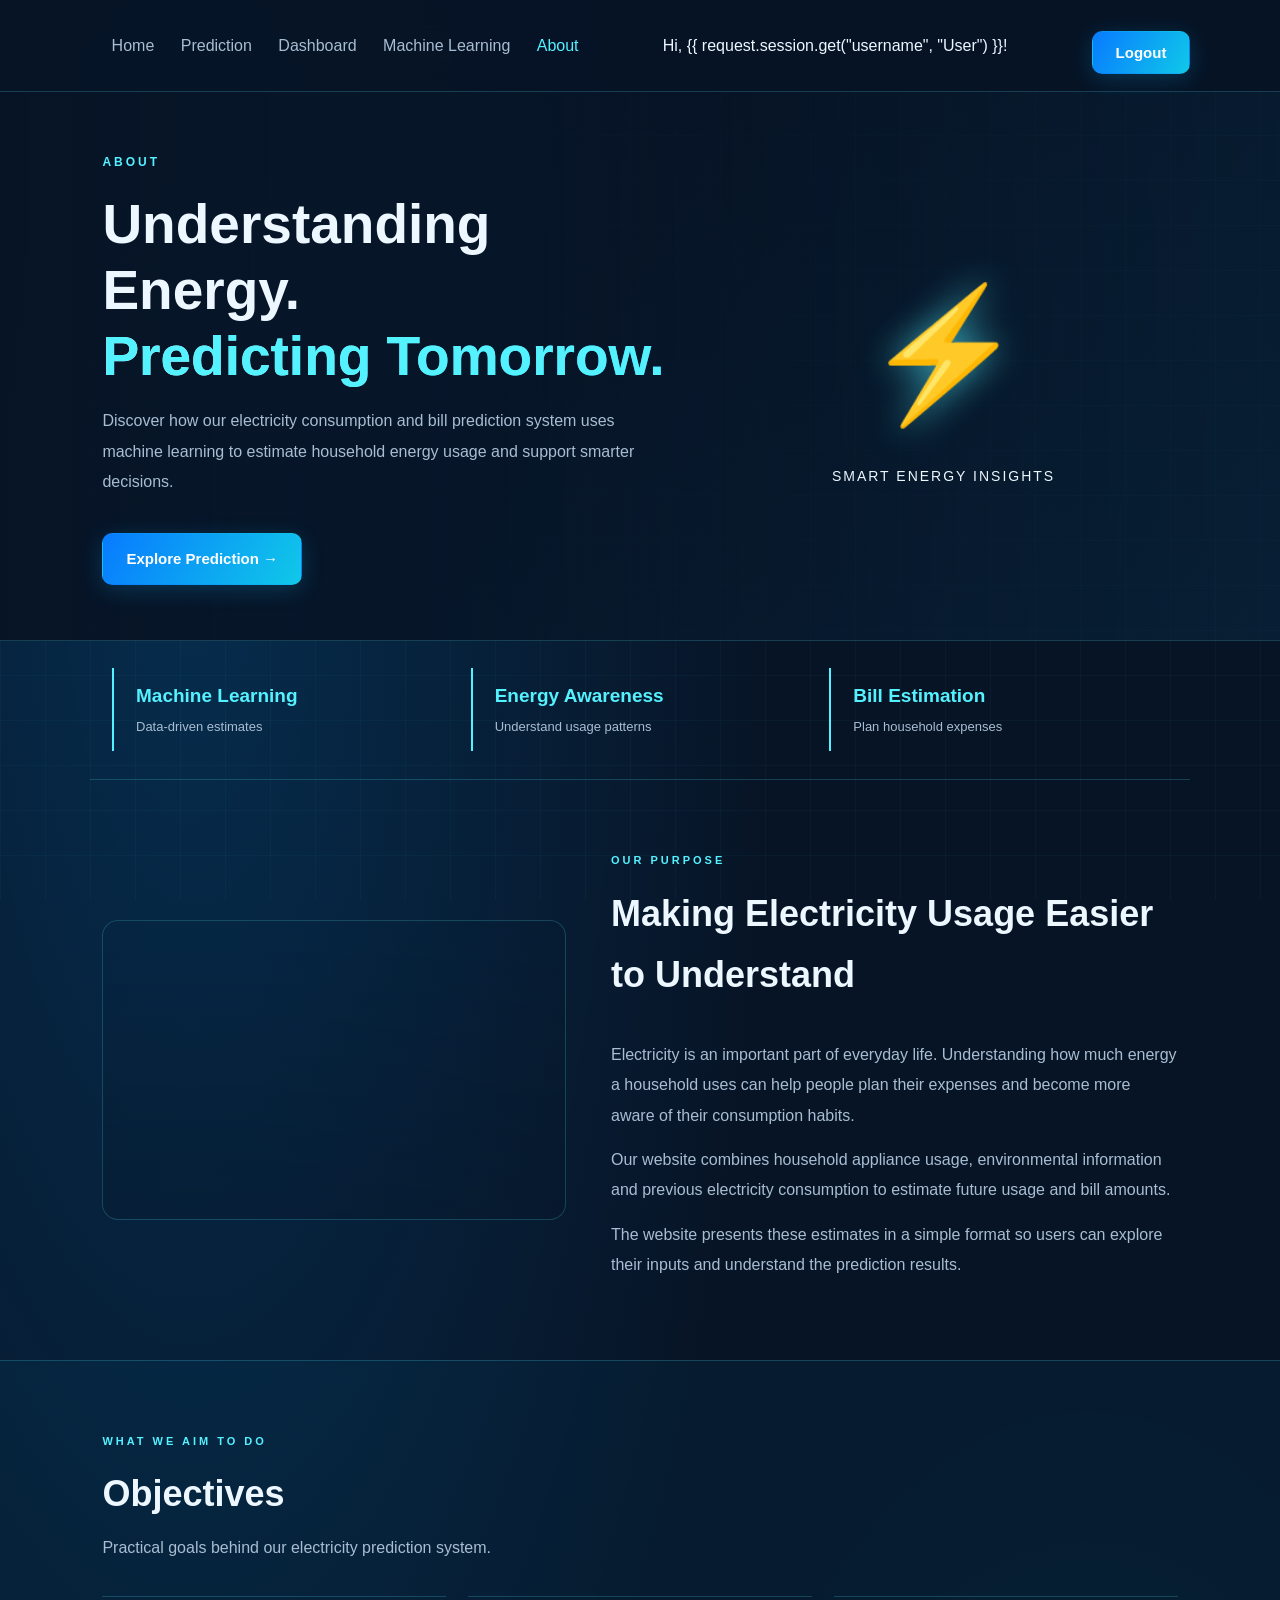
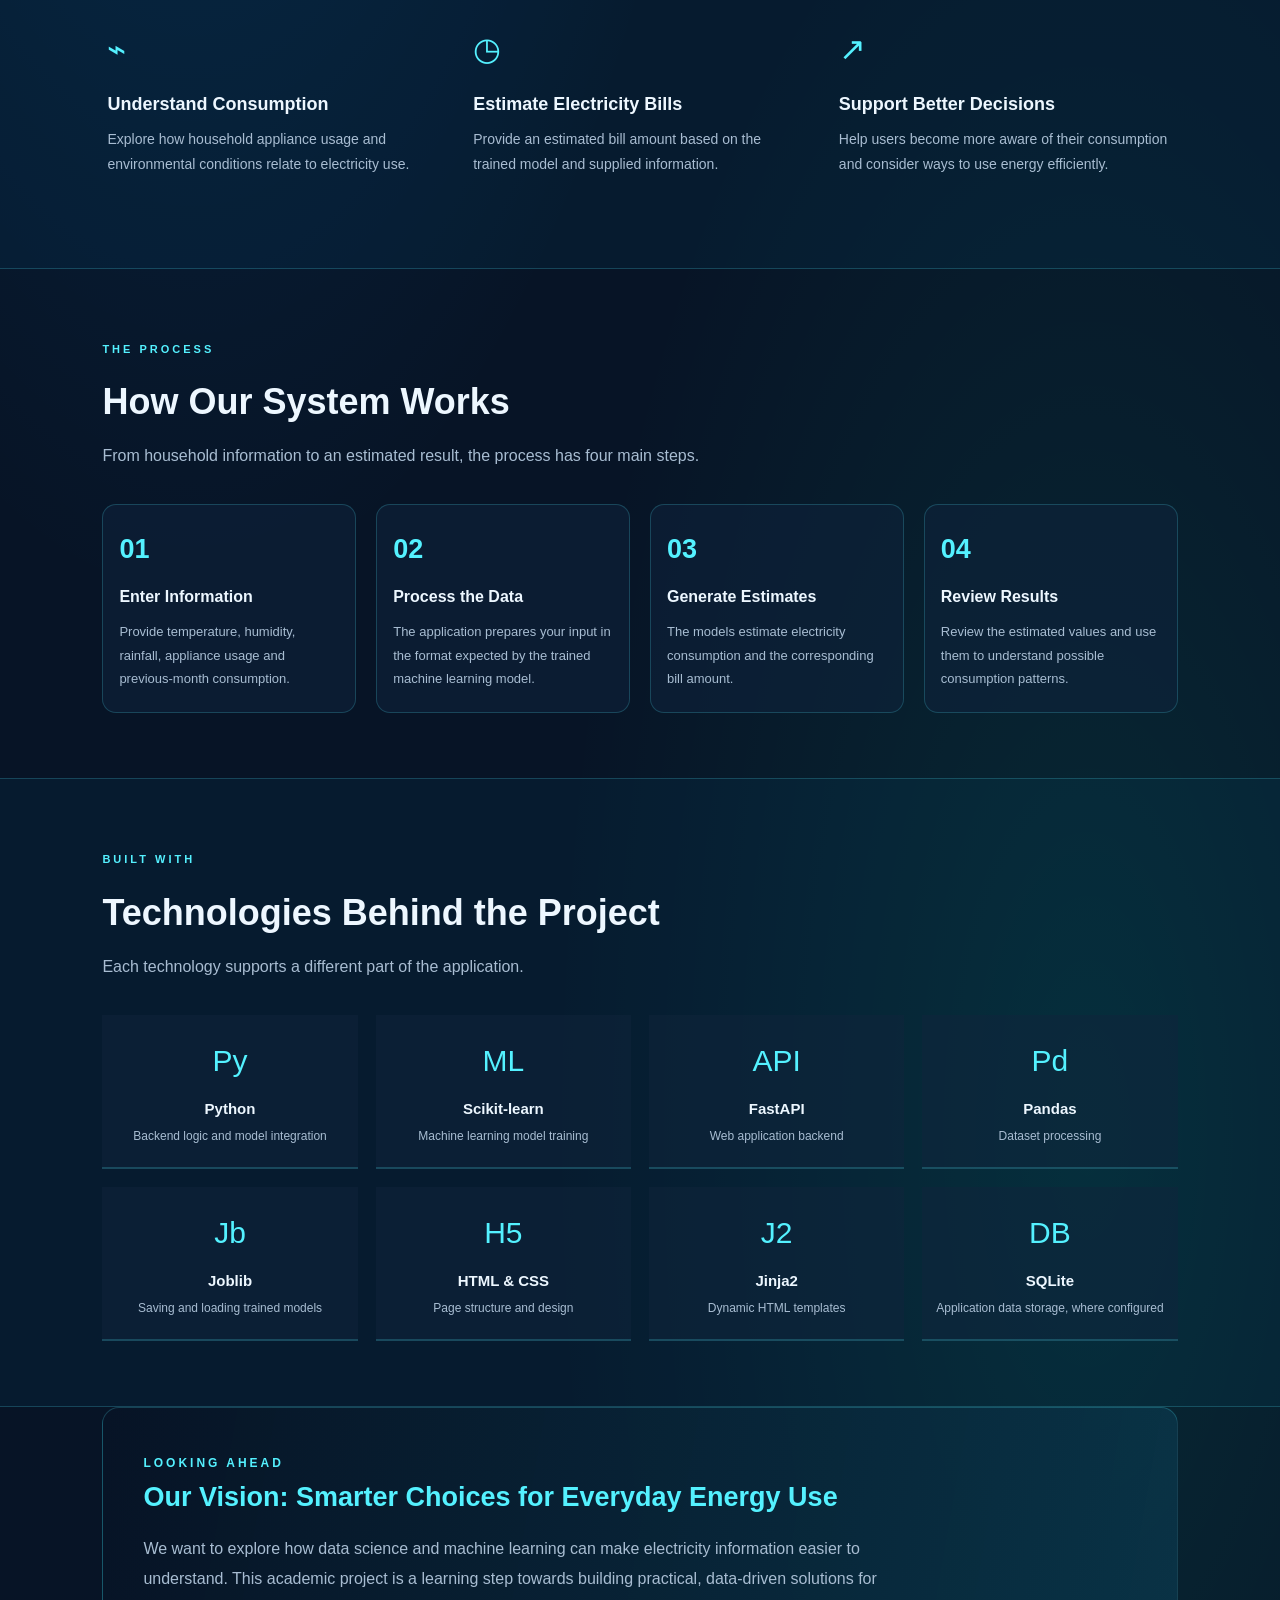
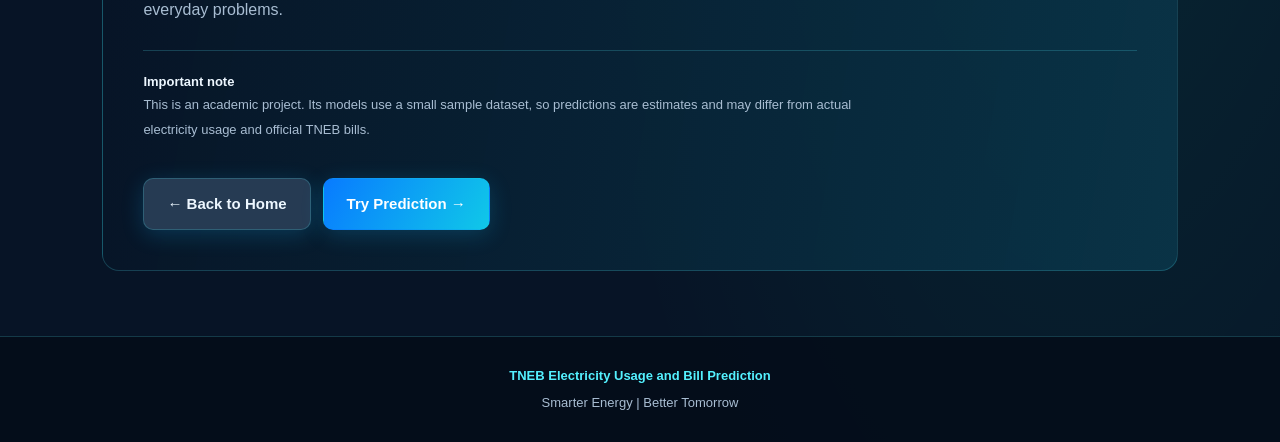
==== commit 8d271962: "about.html" ====
--- a/templates/about.html
+++ b/templates/about.html
@@ -389,7 +389,7 @@
     <!-- Hero -->
     <header class="about-hero">
         <div class="hero-content">
-            <span class="about-label">ABOUT OUR PROJECT</span>
+            <span class="about-label">ABOUT </span>
 
             <h1>
                 Understanding Energy.<br>
@@ -452,7 +452,7 @@
                 </p>
 
                 <p>
-                    Our project combines household appliance usage,
+                    Our website combines household appliance usage,
                     environmental information and previous electricity
                     consumption to estimate future usage and bill amounts.
                 </p>
@@ -470,7 +470,7 @@
     <section class="about-section about-highlight">
         <div class="about-section-heading">
             <span>WHAT WE AIM TO DO</span>
-            <h2>Our Project Objectives</h2>
+            <h2>Objectives</h2>
             <p>
                 Practical goals behind our electricity prediction system.
             </p>
@@ -653,4 +653,4 @@
 
 </div>
 </body>
-</html>+</html>
